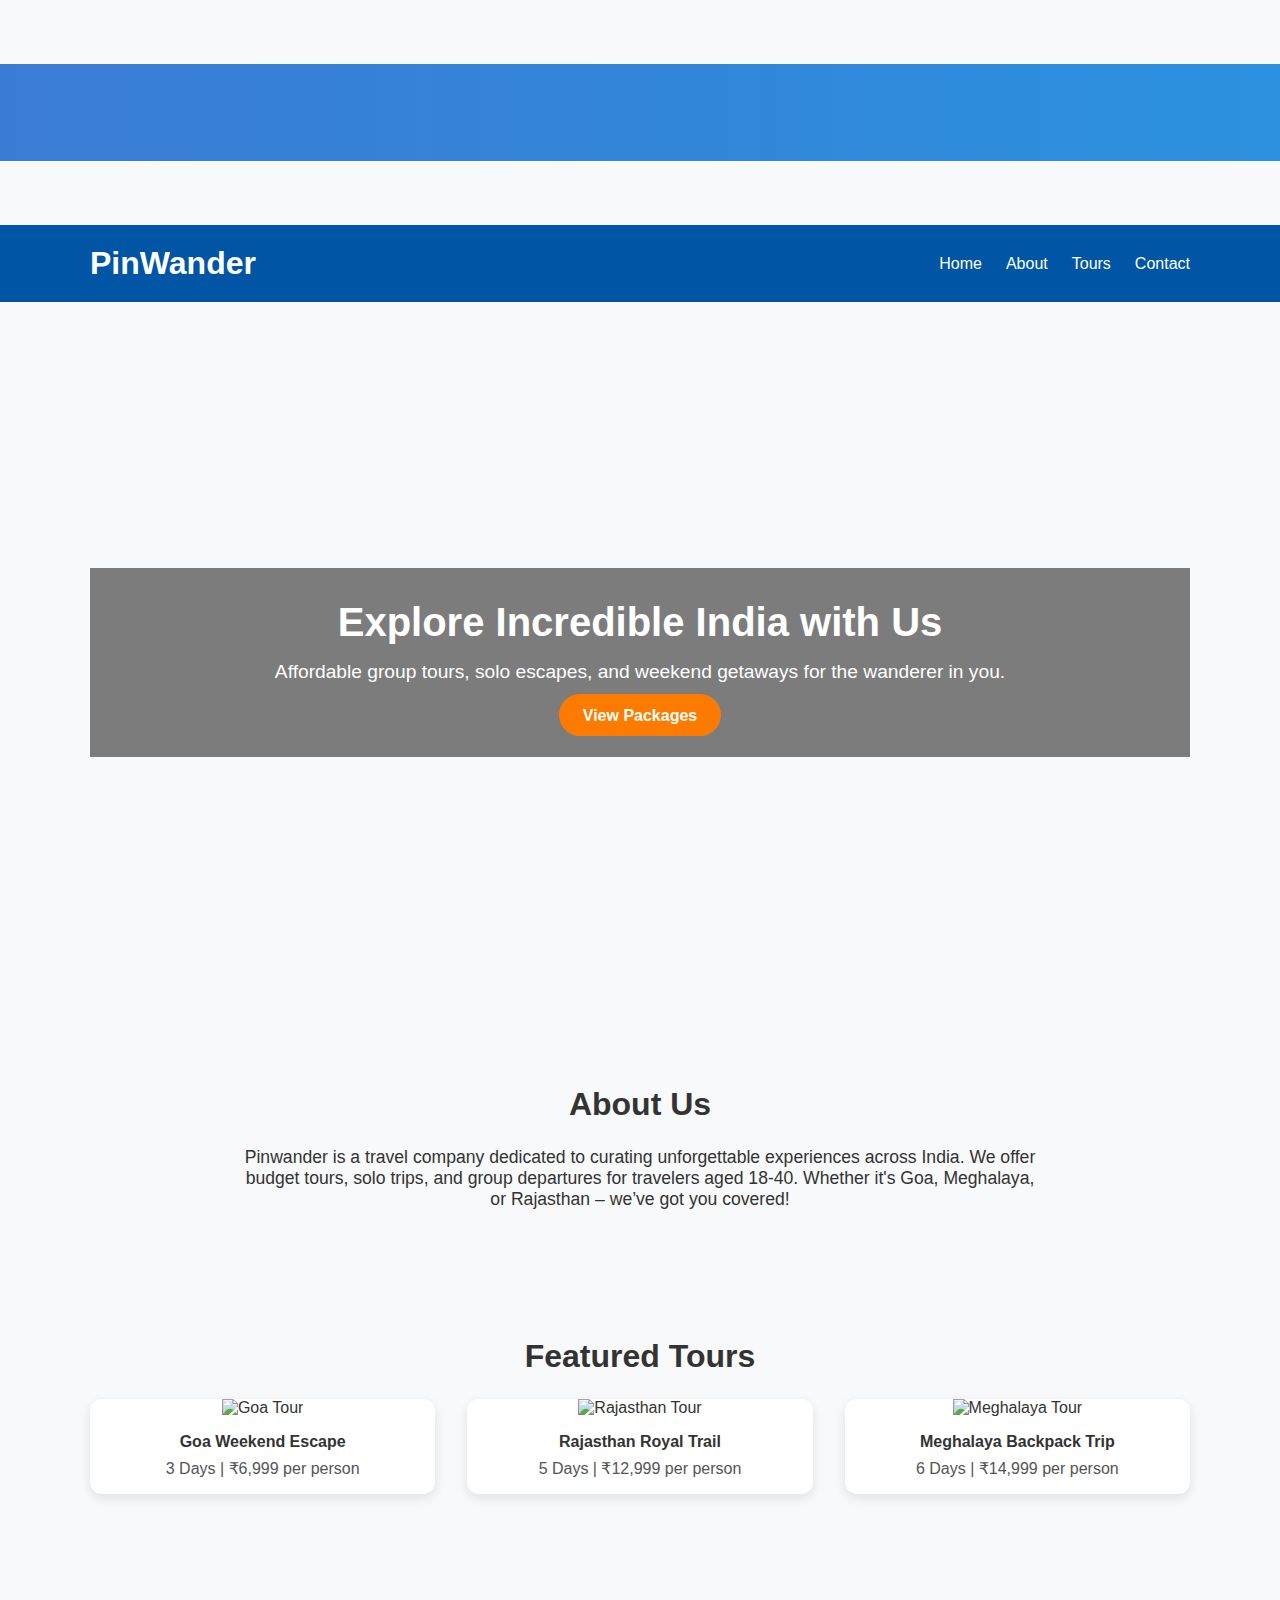
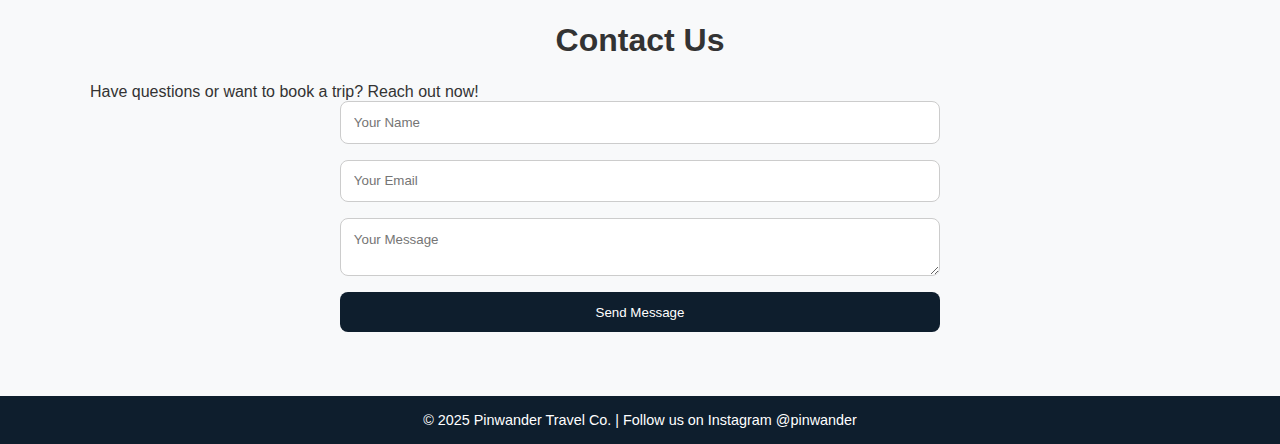
==== index.html @ 55941a96 "Add files via upload" ====
<!DOCTYPE html>
<html lang="en">
<head>
  <meta charset="UTF-8" />
  <meta name="viewport" content="width=device-width, initial-scale=1.0"/>
  <title>PinWander Travel Co.</title>
  <link rel="stylesheet" href="style.css"/>
</head>
<body>

<section class="slider-container">
  <div class="slider" id="slider">
    <div class="slide">
      <div class="slide-content">
        <h2>Explore Beautiful Destinations</h2>
        <p>Discover hidden gems and budget-friendly tours.</p>
        <a href="#" class="view-more-btn">View More</a>
      </div>
    </div>
    <div class="slide">
      <div class="slide-content">
        <h2>Solo Women Travel</h2>
        <p>Safe and empowering journeys designed for women.</p>
        <a href="#" class="view-more-btn">View More</a>
      </div>
    </div>
    <div class="slide">
      <div class="slide-content">
        <h2>Weekend Getaways</h2>
        <p>Quick refreshing breaks at amazing places near you.</p>
        <a href="#" class="view-more-btn">View More</a>
      </div>
    </div>
    <div class="slide">
      <div class="slide-content">
        <h2>Group Departures</h2>
        <p>Make new friends while traveling in budget groups.</p>
        <a href="#" class="view-more-btn">View More</a>
      </div>
    </div>
  </div>
</section>

  <!-- Navigation Bar -->
  <header>
    <div class="container nav">
      <h1 class="logo">PinWander</h1>
      <nav>
        <ul>
          <li><a href="#home">Home</a></li>
          <li><a href="#about">About</a></li>
          <li><a href="#tours">Tours</a></li>
          <li><a href="#contact">Contact</a></li>
        </ul>
      </nav>
    </div>
  </header>

  <!-- Hero Section -->
  <section class="hero" id="home">
    <div class="container hero-content">
      <h2>Explore Incredible India with Us</h2>
      <p>Affordable group tours, solo escapes, and weekend getaways for the wanderer in you.</p>
      <a href="#tours" class="btn">View Packages</a>
    </div>
  </section>

  <!-- About Section -->
  <section class="about" id="about">
    <div class="container">
      <h3>About Us</h3>
      <p>Pinwander is a travel company dedicated to curating unforgettable experiences across India. We offer budget tours, solo trips, and group departures for travelers aged 18-40. Whether it's Goa, Meghalaya, or Rajasthan – we’ve got you covered!</p>
    </div>
  </section>

  <!-- Tours Section -->
  <section class="tours" id="tours">
    <div class="container">
      <h3>Featured Tours</h3>
      <div class="tour-cards">
        <div class="card">
          <img src="images/goa.jpg" alt="Goa Tour">
          <h4>Goa Weekend Escape</h4>
          <p>3 Days | ₹6,999 per person</p>
        </div>
        <div class="card">
          <img src="images/rajasthan.jpg" alt="Rajasthan Tour">
          <h4>Rajasthan Royal Trail</h4>
          <p>5 Days | ₹12,999 per person</p>
        </div>
        <div class="card">
          <img src="images/meghalaya.jpg" alt="Meghalaya Tour">
          <h4>Meghalaya Backpack Trip</h4>
          <p>6 Days | ₹14,999 per person</p>
        </div>
      </div>
    </div>
  </section>

  <!-- Contact Section -->
  <section class="contact" id="contact">
    <div class="container">
      <h3>Contact Us</h3>
      <p>Have questions or want to book a trip? Reach out now!</p>
      <form>
        <input type="text" placeholder="Your Name" required>
        <input type="email" placeholder="Your Email" required>
        <textarea placeholder="Your Message" required></textarea>
        <button type="submit">Send Message</button>
      </form>
    </div>
  </section>

  <!-- Footer -->
  <footer>
    <div class="container">
      <p>© 2025 Pinwander Travel Co. | Follow us on Instagram @pinwander</p>
    </div>
  </footer>
  <!-- Scroll to Top Button -->
  <button id="scrollToTop" style="display:none;position:fixed;bottom:30px;right:30px;padding:10px 15px;font-size:16px;border:none;background:#ff6600;color:white;border-radius:50%;cursor:pointer;">↑</button>

  <script src="script.js"></script>
</body>
</html>
---- style.css ----
* {
  margin: 0;
  padding: 0;
  box-sizing: border-box;
  font-family: 'Segoe UI', sans-serif;
}

body {
  background-color: #fefefe;
  color: #333;
}

.container {
  width: 90%;
  max-width: 1100px;
  margin: auto;
}

/* Navigation */
header {
  background: #0e1e2d;
  color: #fff;
  padding: 1rem 0;
}

.nav {
  display: flex;
  justify-content: space-between;
  align-items: center;
}

.logo {
  font-size: 1.8rem;
  font-weight: bold;
}

nav ul {
  list-style: none;
  display: flex;
  gap: 1.5rem;
}

nav a {
  color: #fff;
  text-decoration: none;
  font-weight: 500;
}

/* Hero Section */
.hero {
  background: url('images/travel-bg.jpg') center/cover no-repeat;
  height: 80vh;
  display: flex;
  align-items: center;
  text-align: center;
  color: white;
}

.hero-content {
  width: 100%;
  background-color: rgba(0, 0, 0, 0.5);
  padding: 2rem;
}

.hero h2 {
  font-size: 2.5rem;
  margin-bottom: 1rem;
}

.hero p {
  font-size: 1.2rem;
  margin-bottom: 1.5rem;
}

.btn {
  background: #ff7b00;
  padding: 0.8rem 1.5rem;
  color: #fff;
  text-decoration: none;
  border-radius: 25px;
  font-weight: bold;
}

/* Sections */
section {
  padding: 4rem 0;
}

h3 {
  text-align: center;
  font-size: 2rem;
  margin-bottom: 1.5rem;
}

.about p {
  text-align: center;
  font-size: 1.1rem;
  max-width: 800px;
  margin: auto;
}

/* Tour Cards */
.tour-cards {
  display: grid;
  grid-template-columns: repeat(auto-fit, minmax(280px, 1fr));
  gap: 2rem;
}

.card {
  background: #fff;
  border-radius: 12px;
  box-shadow: 0 4px 12px rgba(0,0,0,0.1);
  overflow: hidden;
  text-align: center;
  padding-bottom: 1rem;
}

.card img {
  width: 100%;
  height: 200px;
  object-fit: cover;
}

.card h4 {
  margin: 1rem 0 0.5rem;
}

.card p {
  color: #555;
}

/* Contact */
form {
  max-width: 600px;
  margin: auto;
  display: flex;
  flex-direction: column;
  gap: 1rem;
}

form input, form textarea {
  padding: 0.8rem;
  border: 1px solid #ccc;
  border-radius: 8px;
}

form button {
  background: #0e1e2d;
  color: white;
  padding: 0.8rem;
  border: none;
  border-radius: 8px;
  cursor: pointer;
}

form button:hover {
  background: #ff7b00;
}

/* Footer */
footer {
  background: #0e1e2d;
  color: white;
  padding: 1rem 0;
  text-align: center;
  font-size: 0.9rem;
}

body {
  background-color: #f8f9fa;
  font-family: Arial, sans-serif;
  color: #333;
}

header {
  background-color: #0055a5;
  padding: 20px;
  text-align: center;
  color: white;
}

.logo {
  font-size: 32px;
  font-weight: bold;
}

#scrollToTop {
  display: none;
  position: fixed;
  bottom: 30px;
  right: 30px;
  padding: 10px 15px;
  font-size: 16px;
  border: none;
  background: #ff6600;
  color: white;
  border-radius: 50%;
  cursor: pointer;
  box-shadow: 0 4px 8px rgba(0, 0, 0, 0.3);
  transition: background-color 0.3s ease;
}

#scrollToTop:hover {
  background-color: #e65100;
}

/* Slider container */
.slider-container {
  width: 100%;
  height: 25vh;
  overflow: hidden;
  position: relative;
}

/* Slider */
.slider {
  display: flex;
  width: 400%;
  height: 100%;
  animation: slide 16s infinite;
}

/* Each Slide */
.slide {
  width: 100%;
  flex-shrink: 0;
  height: 100%;
  background: linear-gradient(to right, #3a7bd5, #00d2ff);
  display: flex;
  align-items: center;
  justify-content: center;
  color: white;
  text-align: center;
  padding: 20px;
  box-sizing: border-box;
}

/* Slide content */
.slide-content h2 {
  font-size: 1.8rem;
  margin-bottom: 10px;
}

.slide-content p {
  font-size: 1rem;
  margin-bottom: 15px;
}

.view-more-btn {
  background-color: white;
  color: #0077b6;
  padding: 10px 20px;
  text-decoration: none;
  border-radius: 25px;
  font-weight: bold;
  transition: background-color 0.3s;
}

.view-more-btn:hover {
  background-color: #0077b6;
  color: white;
}

/* Animation */
@keyframes slide {
  0%   { margin-left: 0; }
  20%  { margin-left: 0; }
  25%  { margin-left: -100%; }
  45%  { margin-left: -100%; }
  50%  { margin-left: -200%; }
  70%  { margin-left: -200%; }
  75%  { margin-left: -300%; }
  95%  { margin-left: -300%; }
  100% { margin-left: 0; }
}
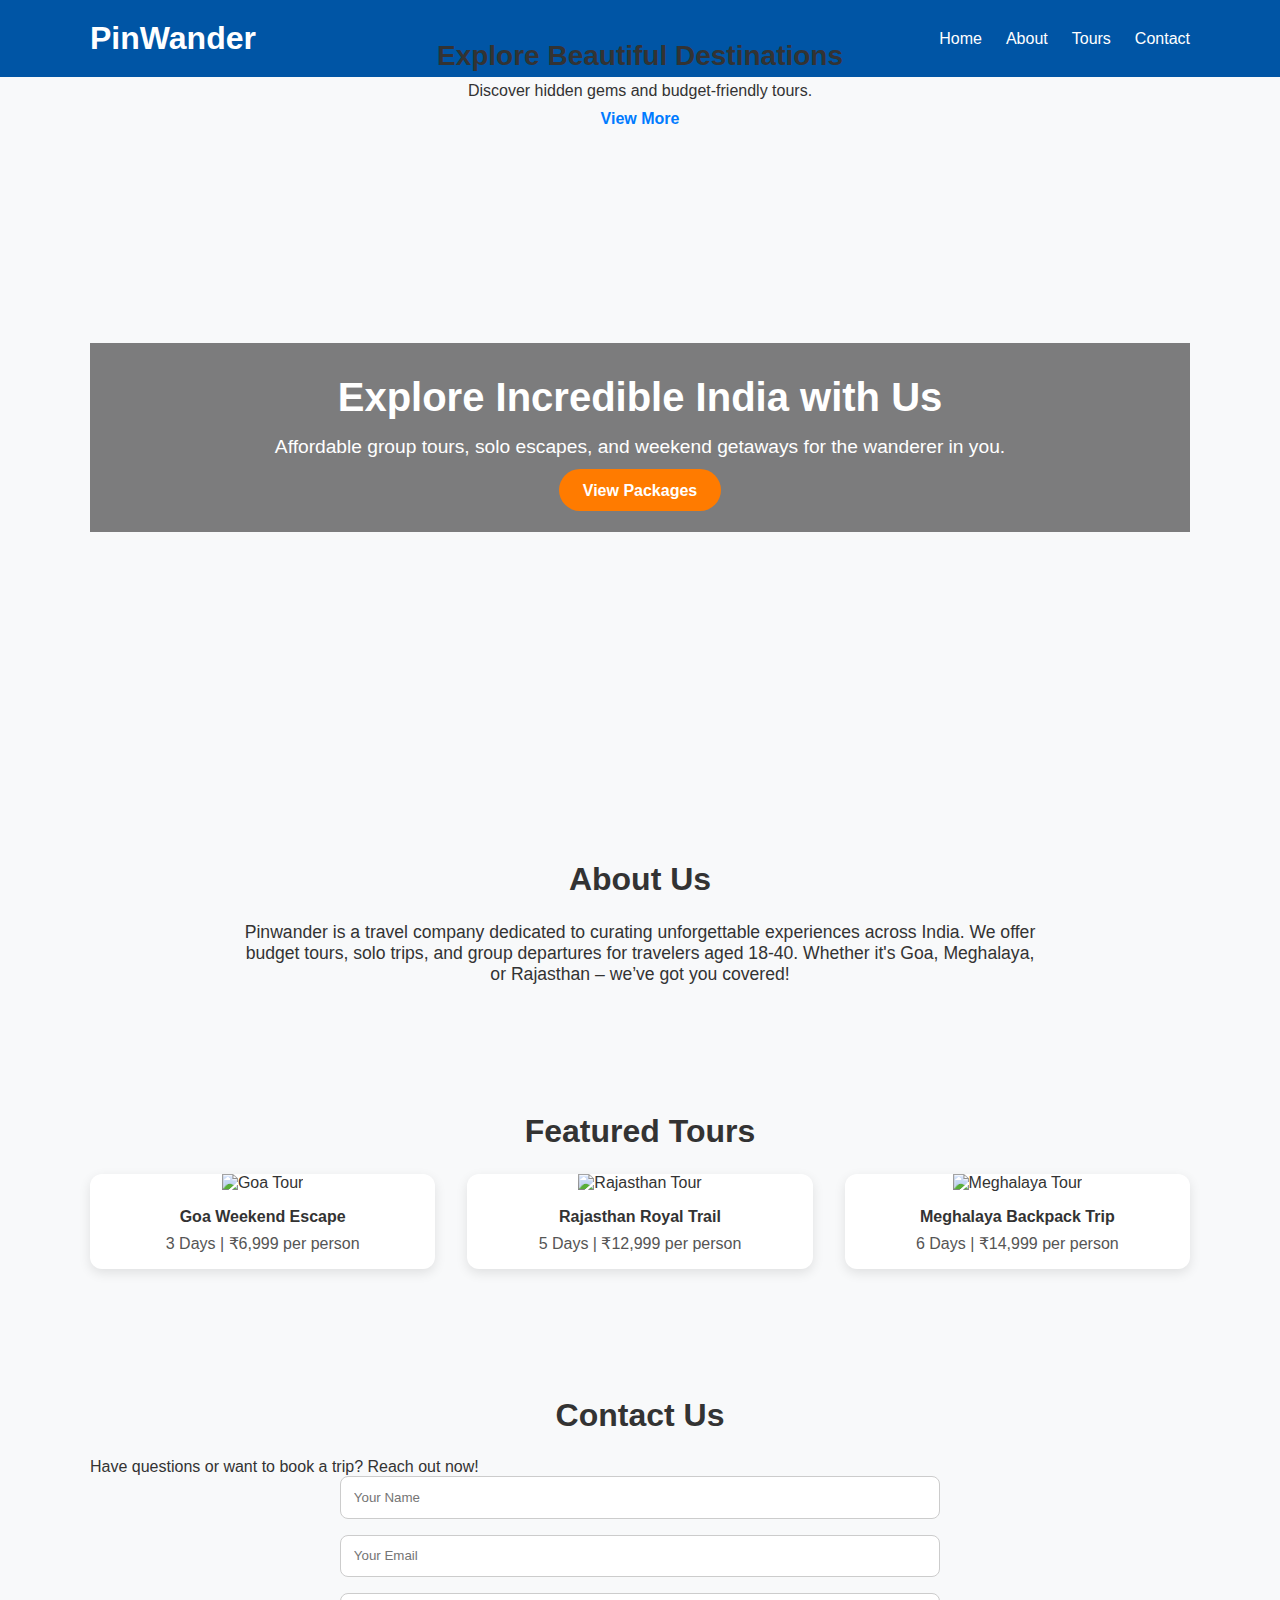
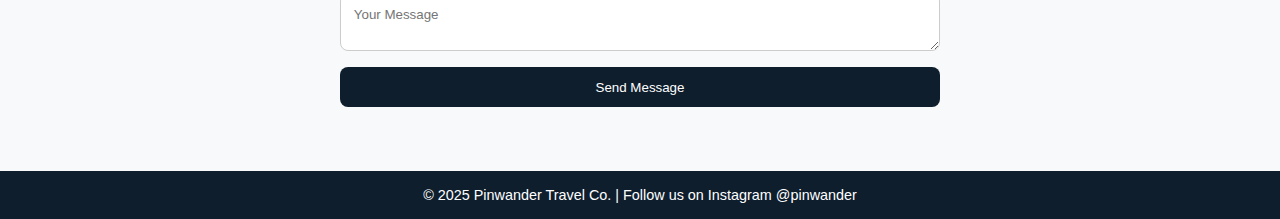
==== commit d722d6dd: "Add files via upload" ====
--- a/index.html
+++ b/index.html
@@ -8,38 +8,30 @@
 </head>
 <body>
 
-<section class="slider-container">
-  <div class="slider" id="slider">
-    <div class="slide">
-      <div class="slide-content">
-        <h2>Explore Beautiful Destinations</h2>
-        <p>Discover hidden gems and budget-friendly tours.</p>
-        <a href="#" class="view-more-btn">View More</a>
-      </div>
-    </div>
-    <div class="slide">
-      <div class="slide-content">
-        <h2>Solo Women Travel</h2>
-        <p>Safe and empowering journeys designed for women.</p>
-        <a href="#" class="view-more-btn">View More</a>
-      </div>
-    </div>
-    <div class="slide">
-      <div class="slide-content">
-        <h2>Weekend Getaways</h2>
-        <p>Quick refreshing breaks at amazing places near you.</p>
-        <a href="#" class="view-more-btn">View More</a>
-      </div>
-    </div>
-    <div class="slide">
-      <div class="slide-content">
-        <h2>Group Departures</h2>
-        <p>Make new friends while traveling in budget groups.</p>
-        <a href="#" class="view-more-btn">View More</a>
-      </div>
-    </div>
+<!-- Slider Section Start -->
+<div class="slider">
+  <div class="slide active">
+    <h2>Explore Beautiful Destinations</h2>
+    <p>Discover hidden gems and budget-friendly tours.</p>
+    <a href="#">View More</a>
   </div>
-</section>
+  <div class="slide">
+    <h2>Solo Women Travel</h2>
+    <p>Safe and empowering journeys designed for women.</p>
+    <a href="#">View More</a>
+  </div>
+  <div class="slide">
+    <h2>Weekend Getaways</h2>
+    <p>Quick refreshing breaks at amazing places near you.</p>
+    <a href="#">View More</a>
+  </div>
+  <div class="slide">
+    <h2>Group Departures</h2>
+    <p>Make new friends while traveling in budget groups.</p>
+    <a href="#">View More</a>
+  </div>
+</div>
+<!-- Slider Section End -->
 
   <!-- Navigation Bar -->
   <header>
--- a/style.css
+++ b/style.css
@@ -204,72 +204,42 @@
   background-color: #e65100;
 }
 
-/* Slider container */
-.slider-container {
-  width: 100%;
-  height: 25vh;
-  overflow: hidden;
-  position: relative;
-}
-
-/* Slider */
-.slider {
-  display: flex;
-  width: 400%;
-  height: 100%;
-  animation: slide 16s infinite;
-}
-
-/* Each Slide */
-.slide {
-  width: 100%;
-  flex-shrink: 0;
-  height: 100%;
-  background: linear-gradient(to right, #3a7bd5, #00d2ff);
-  display: flex;
-  align-items: center;
-  justify-content: center;
-  color: white;
-  text-align: center;
-  padding: 20px;
-  box-sizing: border-box;
-}
-
-/* Slide content */
-.slide-content h2 {
-  font-size: 1.8rem;
-  margin-bottom: 10px;
-}
-
-.slide-content p {
-  font-size: 1rem;
-  margin-bottom: 15px;
-}
-
-.view-more-btn {
-  background-color: white;
-  color: #0077b6;
-  padding: 10px 20px;
-  text-decoration: none;
-  border-radius: 25px;
-  font-weight: bold;
-  transition: background-color 0.3s;
-}
-
-.view-more-btn:hover {
-  background-color: #0077b6;
-  color: white;
-}
-
-/* Animation */
-@keyframes slide {
-  0%   { margin-left: 0; }
-  20%  { margin-left: 0; }
-  25%  { margin-left: -100%; }
-  45%  { margin-left: -100%; }
-  50%  { margin-left: -200%; }
-  70%  { margin-left: -200%; }
-  75%  { margin-left: -300%; }
-  95%  { margin-left: -300%; }
-  100% { margin-left: 0; }
-}+<style>
+  .slider {
+    position: relative;
+    width: 100%;
+    height: 25vh; /* 1/4th of viewport height */
+    overflow: hidden;
+    background-color: #f4f4f4;
+  }
+  .slide {
+    display: none;
+    position: absolute;
+    width: 100%;
+    height: 100%;
+    padding: 40px;
+    box-sizing: border-box;
+    text-align: center;
+  }
+  .slide.active {
+    display: block;
+    animation: fade 1s ease-in-out;
+  }
+  @keyframes fade {
+    from {opacity: 0;}
+    to {opacity: 1;}
+  }
+  .slide h2 {
+    font-size: 28px;
+    margin-bottom: 10px;
+  }
+  .slide p {
+    font-size: 16px;
+    margin-bottom: 10px;
+  }
+  .slide a {
+    color: #007bff;
+    text-decoration: none;
+    font-weight: bold;
+  }
+</style>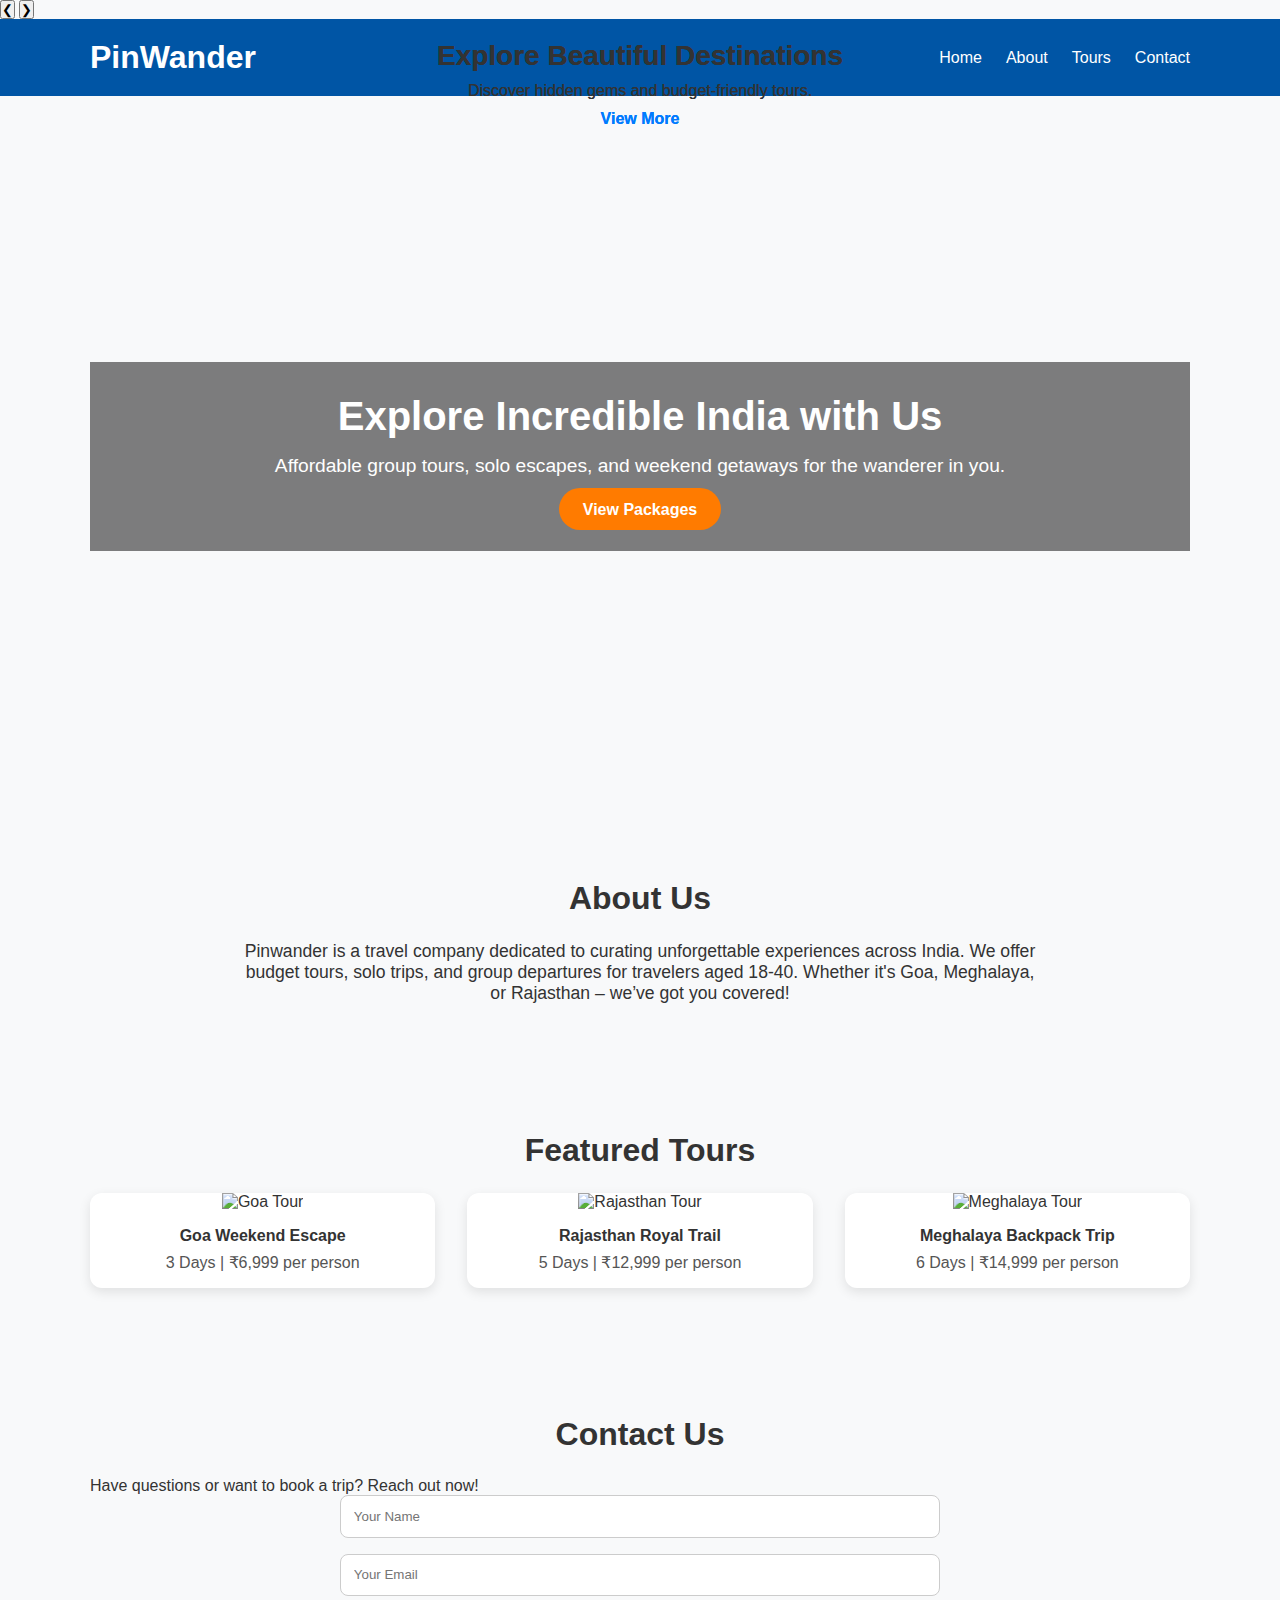
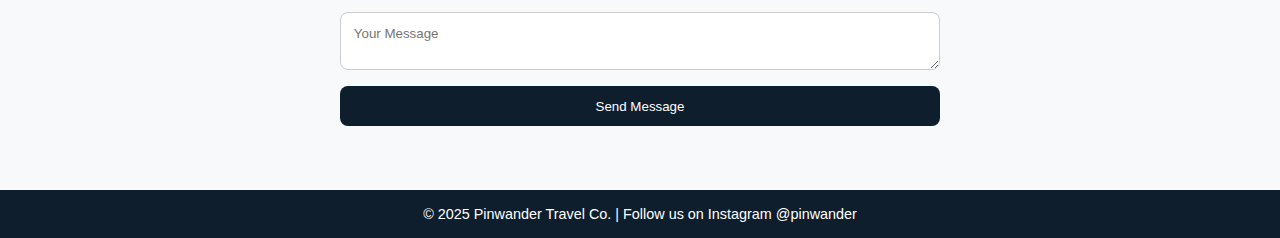
==== commit 7eeb625b: "Update index.html" ====
--- a/index.html
+++ b/index.html
@@ -32,6 +32,41 @@
   </div>
 </div>
 <!-- Slider Section End -->
+
+
+  <div class="slider-container">
+  <div class="slider">
+    <div class="slide active">
+      <h2>Explore Beautiful Destinations</h2>
+      <p>Discover hidden gems and budget-friendly tours.</p>
+      <a href="#">View More</a>
+    </div>
+    <div class="slide">
+      <h2>Solo Women Travel</h2>
+      <p>Safe and empowering journeys designed for women.</p>
+      <a href="#">View More</a>
+    </div>
+    <div class="slide">
+      <h2>Weekend Getaways</h2>
+      <p>Quick refreshing breaks at amazing places near you.</p>
+      <a href="#">View More</a>
+    </div>
+    <div class="slide">
+      <h2>Group Departures</h2>
+      <p>Make new friends while traveling in budget groups.</p>
+      <a href="#">View More</a>
+    </div>
+  </div>
+
+  <div class="slider-arrows">
+    <button class="prev">&#10094;</button>
+    <button class="next">&#10095;</button>
+  </div>
+
+  <div class="slider-dots"></div>
+</div>
+
+  
 
   <!-- Navigation Bar -->
   <header>
@@ -114,4 +149,4 @@
 
   <script src="script.js"></script>
 </body>
-</html>+</html>
--- a/style.css
+++ b/style.css
@@ -242,4 +242,9 @@
     text-decoration: none;
     font-weight: bold;
   }
-</style>+</style>
+
+.slider {
+  overflow: hidden;
+  touch-action: pan-y;
+}
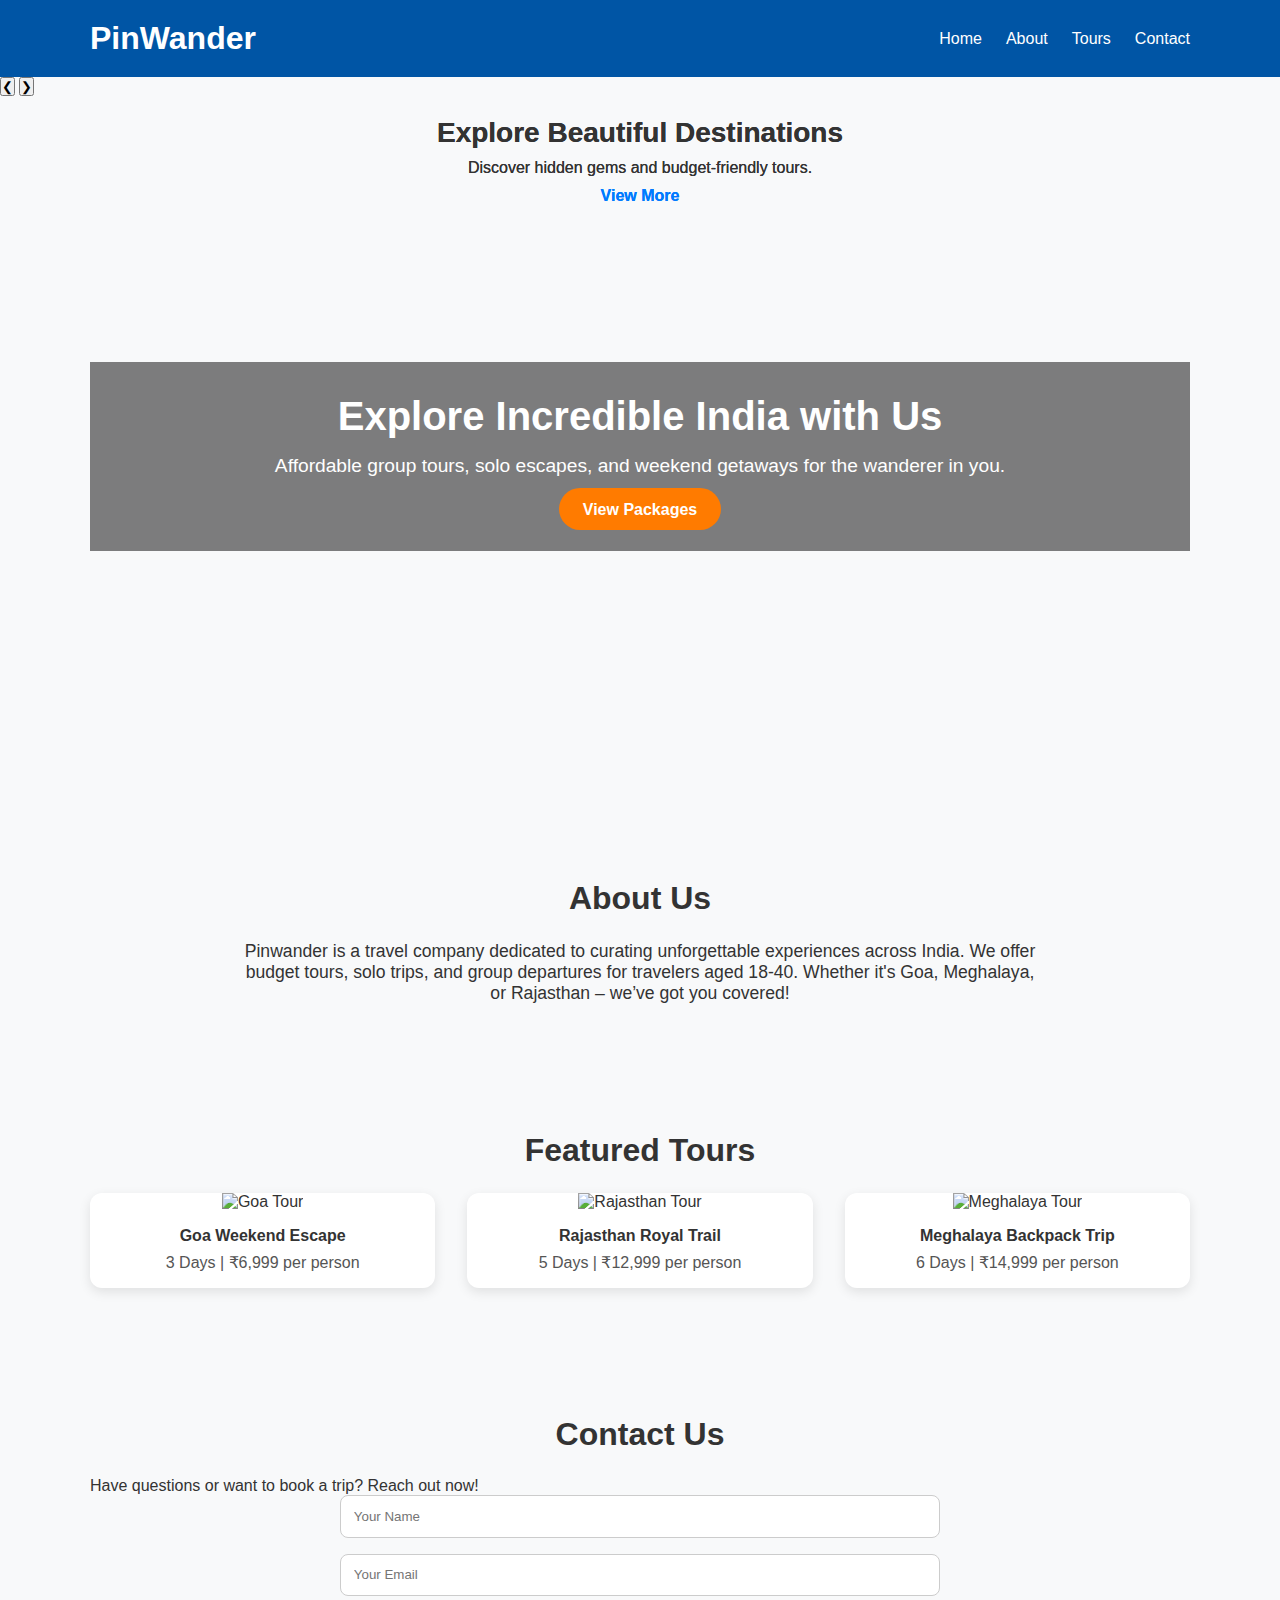
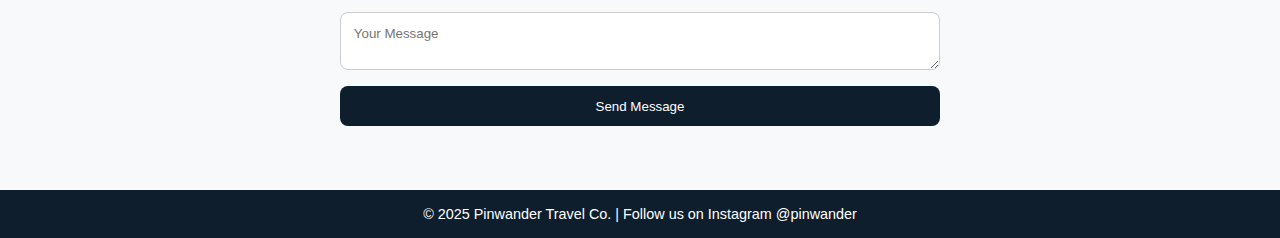
==== commit 7c7bf3e0: "Update index.html" ====
--- a/index.html
+++ b/index.html
@@ -7,8 +7,24 @@
   <link rel="stylesheet" href="style.css"/>
 </head>
 <body>
+  
+  <!-- Navigation Bar -->
+  <header>
+    <div class="container nav">
+      <h1 class="logo">PinWander</h1>
+      <nav>
+        <ul>
+          <li><a href="#home">Home</a></li>
+          <li><a href="#about">About</a></li>
+          <li><a href="#tours">Tours</a></li>
+          <li><a href="#contact">Contact</a></li>
+        </ul>
+      </nav>
+    </div>
+  </header>
 
-<!-- Slider Section Start -->
+  
+  <!-- Slider Section Start -->
 <div class="slider">
   <div class="slide active">
     <h2>Explore Beautiful Destinations</h2>
@@ -65,23 +81,7 @@
 
   <div class="slider-dots"></div>
 </div>
-
   
-
-  <!-- Navigation Bar -->
-  <header>
-    <div class="container nav">
-      <h1 class="logo">PinWander</h1>
-      <nav>
-        <ul>
-          <li><a href="#home">Home</a></li>
-          <li><a href="#about">About</a></li>
-          <li><a href="#tours">Tours</a></li>
-          <li><a href="#contact">Contact</a></li>
-        </ul>
-      </nav>
-    </div>
-  </header>
 
   <!-- Hero Section -->
   <section class="hero" id="home">
--- a/style.css
+++ b/style.css
@@ -235,6 +235,74 @@
   }
   .slide p {
     font-size: 16px;
+
+    .slider-container {
+  position: relative;
+  overflow: hidden;
+  height: 25vh;
+  background: #f7f7f7;
+}
+
+.slider {
+  display: flex;
+  transition: transform 0.5s ease-in-out;
+  width: 400%; /* 4 slides */
+  touch-action: pan-y;
+}
+
+.slide {
+  width: 100%;
+  flex-shrink: 0;
+  padding: 2rem;
+  box-sizing: border-box;
+  display: none;
+  flex-direction: column;
+  justify-content: center;
+}
+
+.slide.active {
+  display: flex;
+}
+
+.slider-arrows button {
+  position: absolute;
+  top: 50%;
+  transform: translateY(-50%);
+  background-color: rgba(0, 0, 0, 0.4);
+  border: none;
+  color: white;
+  font-size: 1.5rem;
+  padding: 0.5rem 1rem;
+  cursor: pointer;
+  z-index: 10;
+}
+
+.slider-arrows .prev {
+  left: 10px;
+}
+
+.slider-arrows .next {
+  right: 10px;
+}
+
+.slider-dots {
+  text-align: center;
+  margin-top: 10px;
+}
+
+.slider-dots .dot {
+  display: inline-block;
+  width: 10px;
+  height: 10px;
+  margin: 5px;
+  border-radius: 50%;
+  background-color: #ccc;
+  cursor: pointer;
+}
+
+.slider-dots .dot.active {
+  background-color: #333;
+}
     margin-bottom: 10px;
   }
   .slide a {
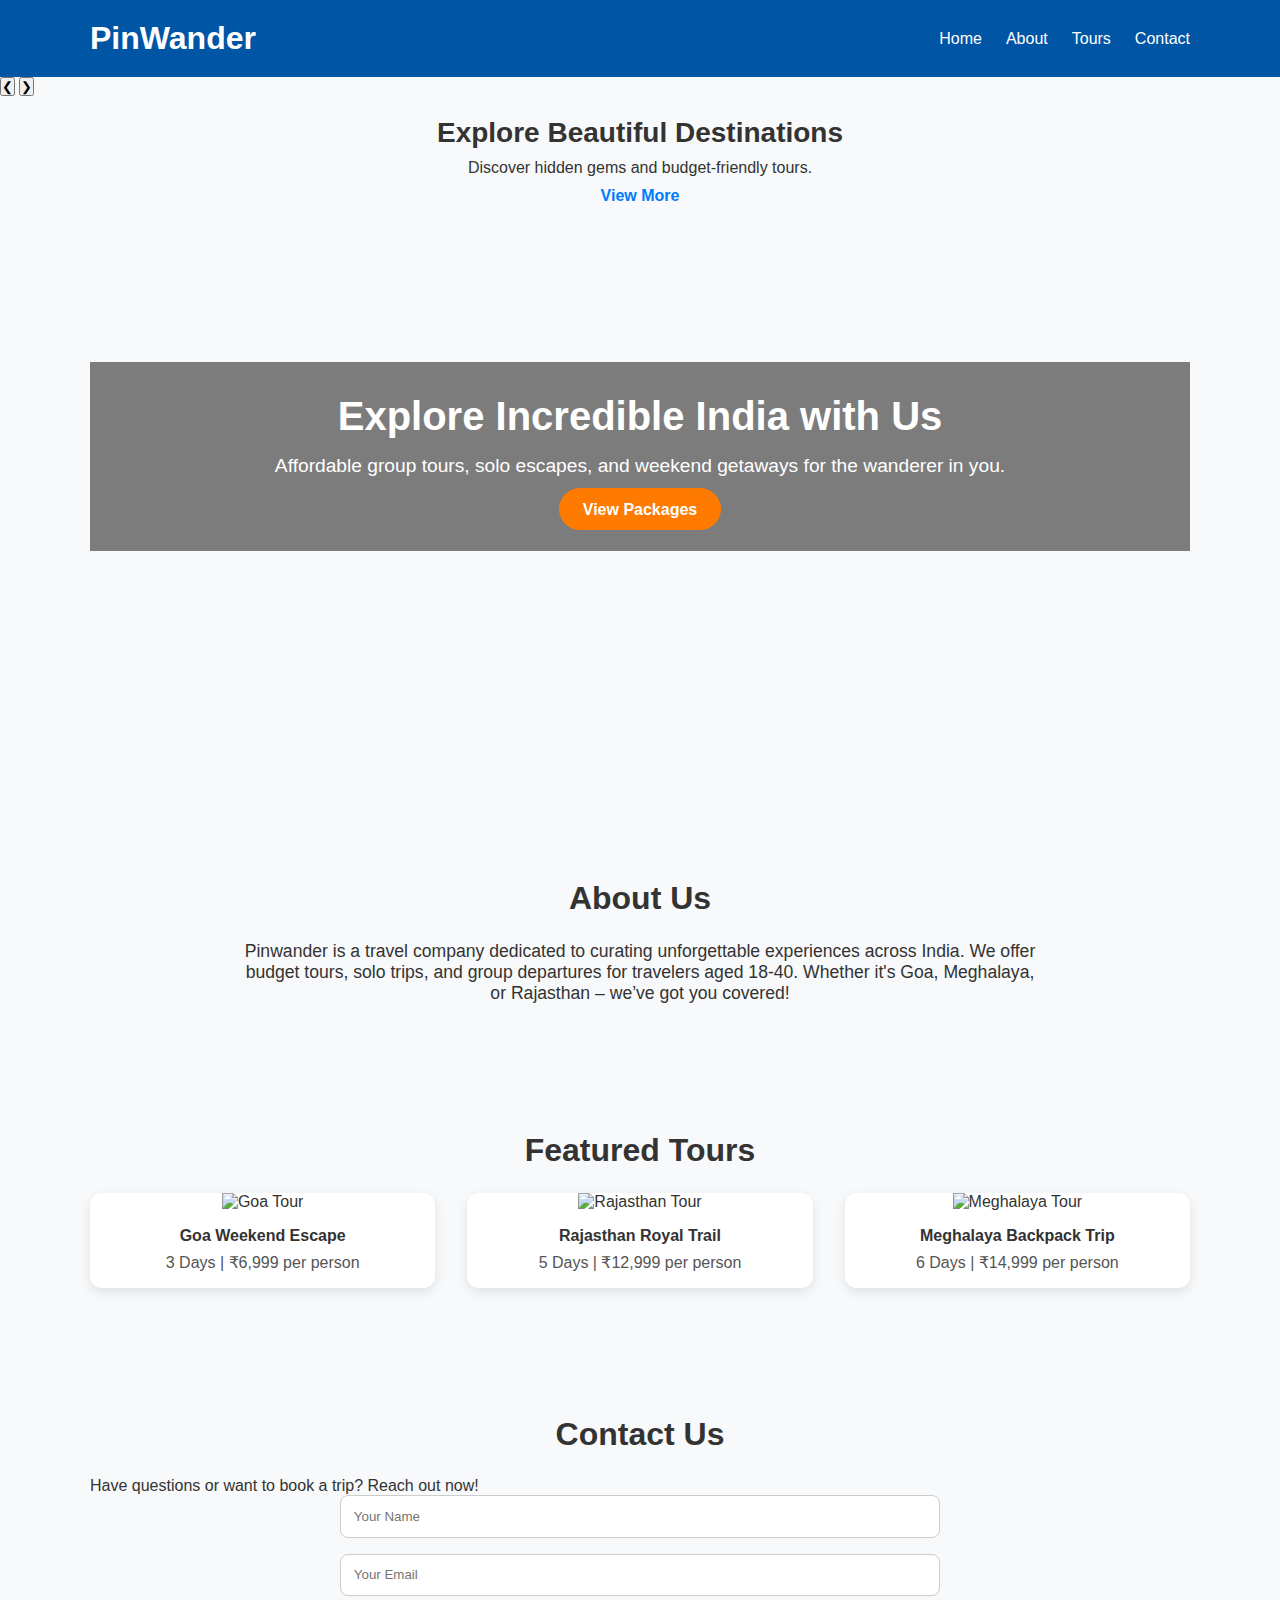
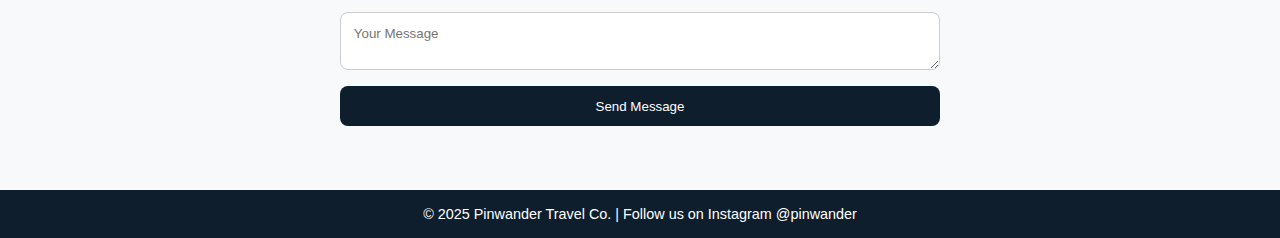
==== commit f7a7d559: "Update index.html" ====
--- a/index.html
+++ b/index.html
@@ -22,32 +22,6 @@
       </nav>
     </div>
   </header>
-
-  
-  <!-- Slider Section Start -->
-<div class="slider">
-  <div class="slide active">
-    <h2>Explore Beautiful Destinations</h2>
-    <p>Discover hidden gems and budget-friendly tours.</p>
-    <a href="#">View More</a>
-  </div>
-  <div class="slide">
-    <h2>Solo Women Travel</h2>
-    <p>Safe and empowering journeys designed for women.</p>
-    <a href="#">View More</a>
-  </div>
-  <div class="slide">
-    <h2>Weekend Getaways</h2>
-    <p>Quick refreshing breaks at amazing places near you.</p>
-    <a href="#">View More</a>
-  </div>
-  <div class="slide">
-    <h2>Group Departures</h2>
-    <p>Make new friends while traveling in budget groups.</p>
-    <a href="#">View More</a>
-  </div>
-</div>
-<!-- Slider Section End -->
 
 
   <div class="slider-container">
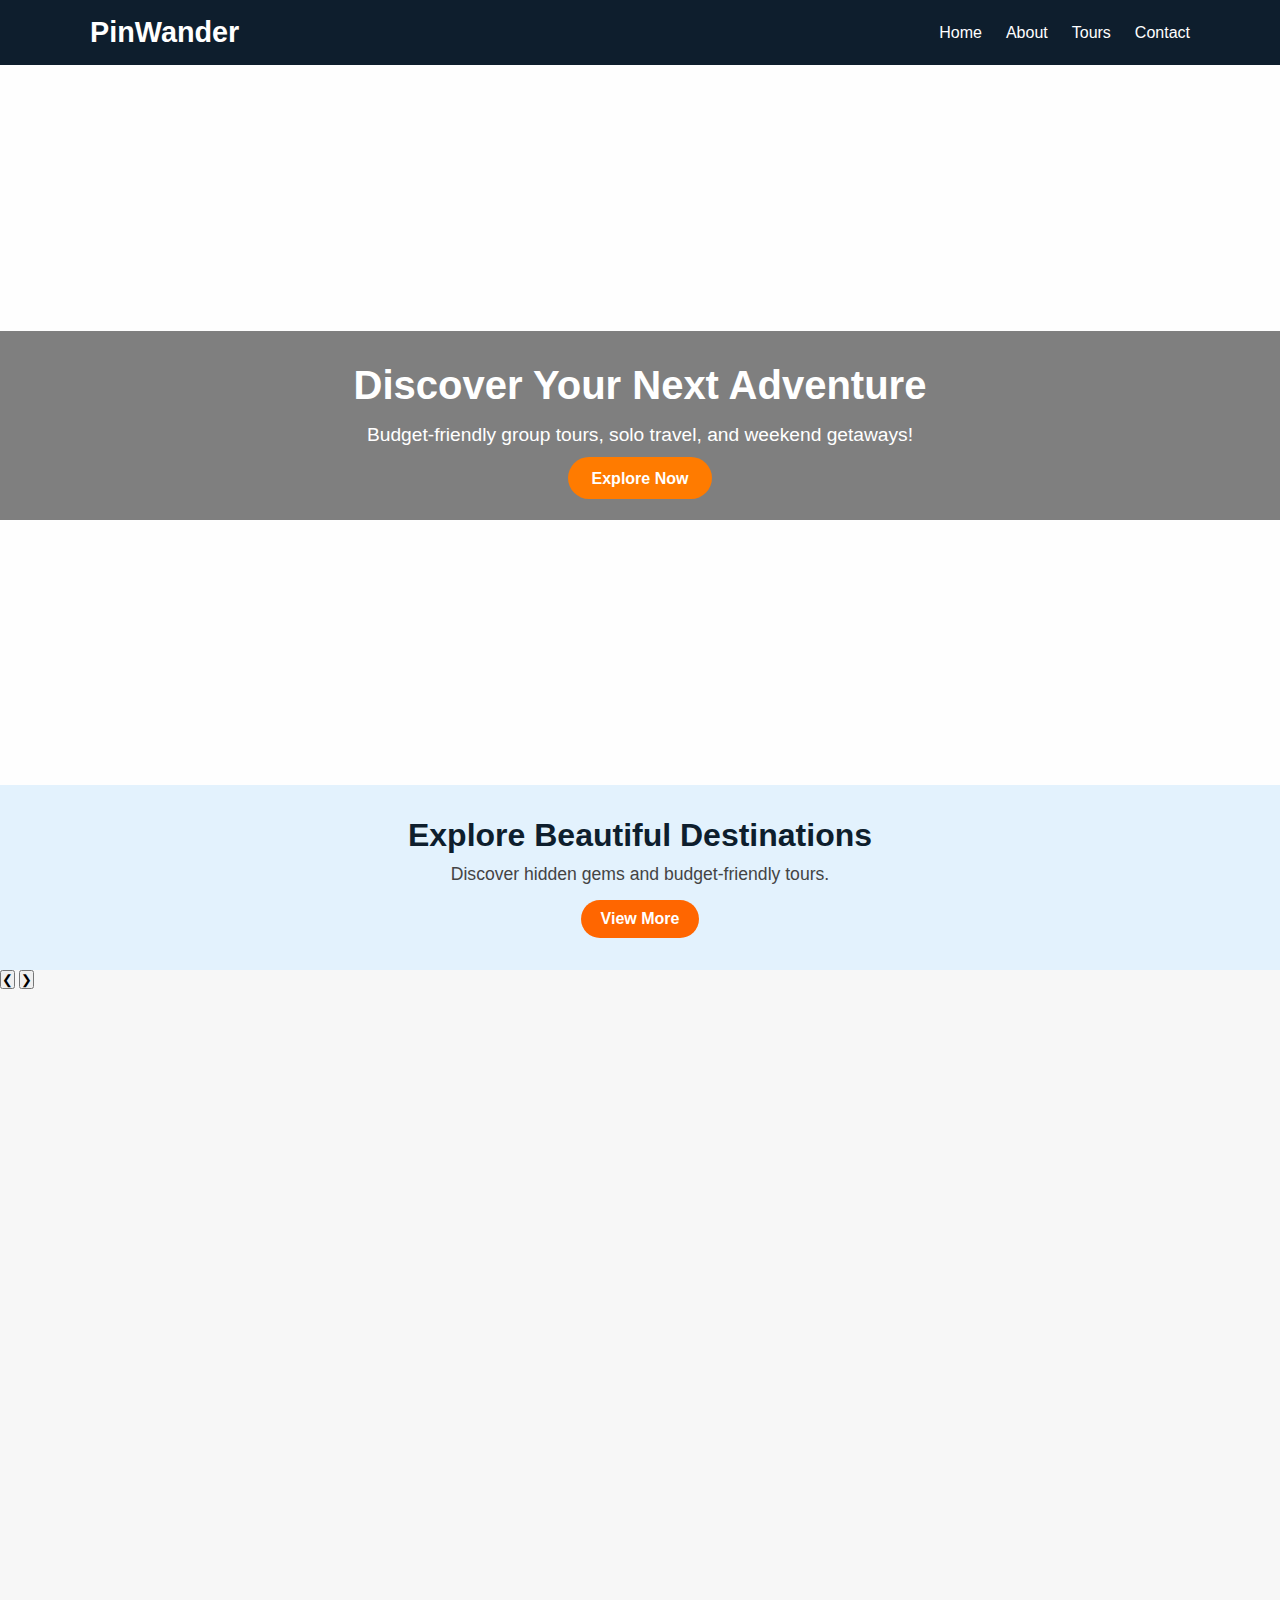
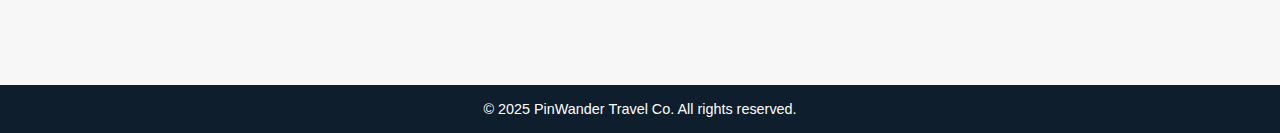
==== commit 5a90f2c9: "Update index.html" ====
--- a/index.html
+++ b/index.html
@@ -7,7 +7,7 @@
   <link rel="stylesheet" href="style.css"/>
 </head>
 <body>
-  
+ 
   <!-- Navigation Bar -->
   <header>
     <div class="container nav">
@@ -23,103 +23,55 @@
     </div>
   </header>
 
-
-  <div class="slider-container">
-  <div class="slider">
-    <div class="slide active">
-      <h2>Explore Beautiful Destinations</h2>
-      <p>Discover hidden gems and budget-friendly tours.</p>
-      <a href="#">View More</a>
-    </div>
-    <div class="slide">
-      <h2>Solo Women Travel</h2>
-      <p>Safe and empowering journeys designed for women.</p>
-      <a href="#">View More</a>
-    </div>
-    <div class="slide">
-      <h2>Weekend Getaways</h2>
-      <p>Quick refreshing breaks at amazing places near you.</p>
-      <a href="#">View More</a>
-    </div>
-    <div class="slide">
-      <h2>Group Departures</h2>
-      <p>Make new friends while traveling in budget groups.</p>
-      <a href="#">View More</a>
-    </div>
-  </div>
-
-  <div class="slider-arrows">
-    <button class="prev">&#10094;</button>
-    <button class="next">&#10095;</button>
-  </div>
-
-  <div class="slider-dots"></div>
-</div>
-  
-
   <!-- Hero Section -->
   <section class="hero" id="home">
-    <div class="container hero-content">
-      <h2>Explore Incredible India with Us</h2>
-      <p>Affordable group tours, solo escapes, and weekend getaways for the wanderer in you.</p>
-      <a href="#tours" class="btn">View Packages</a>
+    <div class="hero-content">
+      <h2>Discover Your Next Adventure</h2>
+      <p>Budget-friendly group tours, solo travel, and weekend getaways!</p>
+      <a href="#tours" class="btn">Explore Now</a>
     </div>
   </section>
 
-  <!-- About Section -->
-  <section class="about" id="about">
-    <div class="container">
-      <h3>About Us</h3>
-      <p>Pinwander is a travel company dedicated to curating unforgettable experiences across India. We offer budget tours, solo trips, and group departures for travelers aged 18-40. Whether it's Goa, Meghalaya, or Rajasthan – we’ve got you covered!</p>
-    </div>
-  </section>
-
-  <!-- Tours Section -->
-  <section class="tours" id="tours">
-    <div class="container">
-      <h3>Featured Tours</h3>
-      <div class="tour-cards">
-        <div class="card">
-          <img src="images/goa.jpg" alt="Goa Tour">
-          <h4>Goa Weekend Escape</h4>
-          <p>3 Days | ₹6,999 per person</p>
+  <!-- Slider -->
+  <div class="slider-container">
+    <div class="slider-wrapper">
+      <div class="slider">
+        <div class="slide active">
+          <h2>Explore Beautiful Destinations</h2>
+          <p>Discover hidden gems and budget-friendly tours.</p>
+          <a href="#">View More</a>
         </div>
-        <div class="card">
-          <img src="images/rajasthan.jpg" alt="Rajasthan Tour">
-          <h4>Rajasthan Royal Trail</h4>
-          <p>5 Days | ₹12,999 per person</p>
+        <div class="slide">
+          <h2>Solo Women Travel</h2>
+          <p>Safe and empowering journeys designed for women.</p>
+          <a href="#">View More</a>
         </div>
-        <div class="card">
-          <img src="images/meghalaya.jpg" alt="Meghalaya Tour">
-          <h4>Meghalaya Backpack Trip</h4>
-          <p>6 Days | ₹14,999 per person</p>
+        <div class="slide">
+          <h2>Weekend Getaways</h2>
+          <p>Quick refreshing breaks at amazing places near you.</p>
+          <a href="#">View More</a>
+        </div>
+        <div class="slide">
+          <h2>Group Departures</h2>
+          <p>Make new friends while traveling in budget groups.</p>
+          <a href="#">View More</a>
         </div>
       </div>
     </div>
-  </section>
 
-  <!-- Contact Section -->
-  <section class="contact" id="contact">
-    <div class="container">
-      <h3>Contact Us</h3>
-      <p>Have questions or want to book a trip? Reach out now!</p>
-      <form>
-        <input type="text" placeholder="Your Name" required>
-        <input type="email" placeholder="Your Email" required>
-        <textarea placeholder="Your Message" required></textarea>
-        <button type="submit">Send Message</button>
-      </form>
+    <div class="slider-arrows">
+      <button class="prev">&#10094;</button>
+      <button class="next">&#10095;</button>
     </div>
-  </section>
 
-  <!-- Footer -->
+    <div class="slider-dots"></div>
+  </div>
+
   <footer>
-    <div class="container">
-      <p>© 2025 Pinwander Travel Co. | Follow us on Instagram @pinwander</p>
-    </div>
+    <p>© 2025 PinWander Travel Co. All rights reserved.</p>
   </footer>
-  <!-- Scroll to Top Button -->
-  <button id="scrollToTop" style="display:none;position:fixed;bottom:30px;right:30px;padding:10px 15px;font-size:16px;border:none;background:#ff6600;color:white;border-radius:50%;cursor:pointer;">↑</button>
+
+  <button id="scrollToTop">&#8679;</button>
 
   <script src="script.js"></script>
 </body>
--- a/style.css
+++ b/style.css
@@ -21,6 +21,9 @@
   background: #0e1e2d;
   color: #fff;
   padding: 1rem 0;
+  position: sticky;
+  top: 0;
+  z-index: 999;
 }
 
 .nav {
@@ -164,24 +167,6 @@
   padding: 1rem 0;
   text-align: center;
   font-size: 0.9rem;
-}
-
-body {
-  background-color: #f8f9fa;
-  font-family: Arial, sans-serif;
-  color: #333;
-}
-
-header {
-  background-color: #0055a5;
-  padding: 20px;
-  text-align: center;
-  color: white;
-}
-
-.logo {
-  font-size: 32px;
-  font-weight: bold;
 }
 
 #scrollToTop {
@@ -204,115 +189,71 @@
   background-color: #e65100;
 }
 
-<style>
-  .slider {
-    position: relative;
-    width: 100%;
-    height: 25vh; /* 1/4th of viewport height */
-    overflow: hidden;
-    background-color: #f4f4f4;
-  }
-  .slide {
-    display: none;
-    position: absolute;
-    width: 100%;
-    height: 100%;
-    padding: 40px;
-    box-sizing: border-box;
-    text-align: center;
-  }
-  .slide.active {
-    display: block;
-    animation: fade 1s ease-in-out;
-  }
-  @keyframes fade {
-    from {opacity: 0;}
-    to {opacity: 1;}
-  }
-  .slide h2 {
-    font-size: 28px;
-    margin-bottom: 10px;
-  }
-  .slide p {
-    font-size: 16px;
-
-    .slider-container {
+/* ==== Slider Styles ==== */
+.slider-container {
   position: relative;
   overflow: hidden;
-  height: 25vh;
-  background: #f7f7f7;
+  height: 100vh; /* Previously 50vh, now doubled */
+  background-color: #f7f7f7;
 }
 
 .slider {
   display: flex;
+  width: 400%; /* 4 slides */
   transition: transform 0.5s ease-in-out;
-  width: 400%; /* 4 slides */
   touch-action: pan-y;
 }
 
 .slide {
-  width: 100%;
+  width: 100vw;
   flex-shrink: 0;
   padding: 2rem;
   box-sizing: border-box;
-  display: none;
+  display: flex;
   flex-direction: column;
   justify-content: center;
-}
-
-.slide.active {
-  display: flex;
-}
-
-.slider-arrows button {
-  position: absolute;
-  top: 50%;
-  transform: translateY(-50%);
-  background-color: rgba(0, 0, 0, 0.4);
-  border: none;
-  color: white;
-  font-size: 1.5rem;
-  padding: 0.5rem 1rem;
-  cursor: pointer;
-  z-index: 10;
-}
-
-.slider-arrows .prev {
-  left: 10px;
-}
-
-.slider-arrows .next {
-  right: 10px;
-}
-
-.slider-dots {
-  text-align: center;
-  margin-top: 10px;
-}
-
-.slider-dots .dot {
-  display: inline-block;
-  width: 10px;
-  height: 10px;
-  margin: 5px;
-  border-radius: 50%;
-  background-color: #ccc;
-  cursor: pointer;
-}
-
-.slider-dots .dot.active {
-  background-color: #333;
-}
-    margin-bottom: 10px;
+  align-items: center;
+  text-align: center;
+  background: #e3f2fd;
+}
+
+.slide h2 {
+  font-size: 2rem;
+  margin-bottom: 10px;
+  color: #0e1e2d;
+}
+
+.slide p {
+  font-size: 1.1rem;
+  color: #444;
+  margin-bottom: 15px;
+}
+
+.slide a {
+  background: #ff6600;
+  color: white;
+  text-decoration: none;
+  padding: 10px 20px;
+  border-radius: 25px;
+  font-weight: bold;
+  transition: background 0.3s;
+}
+
+.slide a:hover {
+  background: #e65100;
+}
+
+/* Responsive */
+@media (max-width: 768px) {
+  .slide h2 {
+    font-size: 1.5rem;
   }
-  .slide a {
-    color: #007bff;
-    text-decoration: none;
-    font-weight: bold;
+
+  .slide p {
+    font-size: 1rem;
   }
-</style>
-
-.slider {
-  overflow: hidden;
-  touch-action: pan-y;
-}
+
+  .slider-container {
+    height: 80vh; /* Previously 40vh, now doubled */
+  }
+}
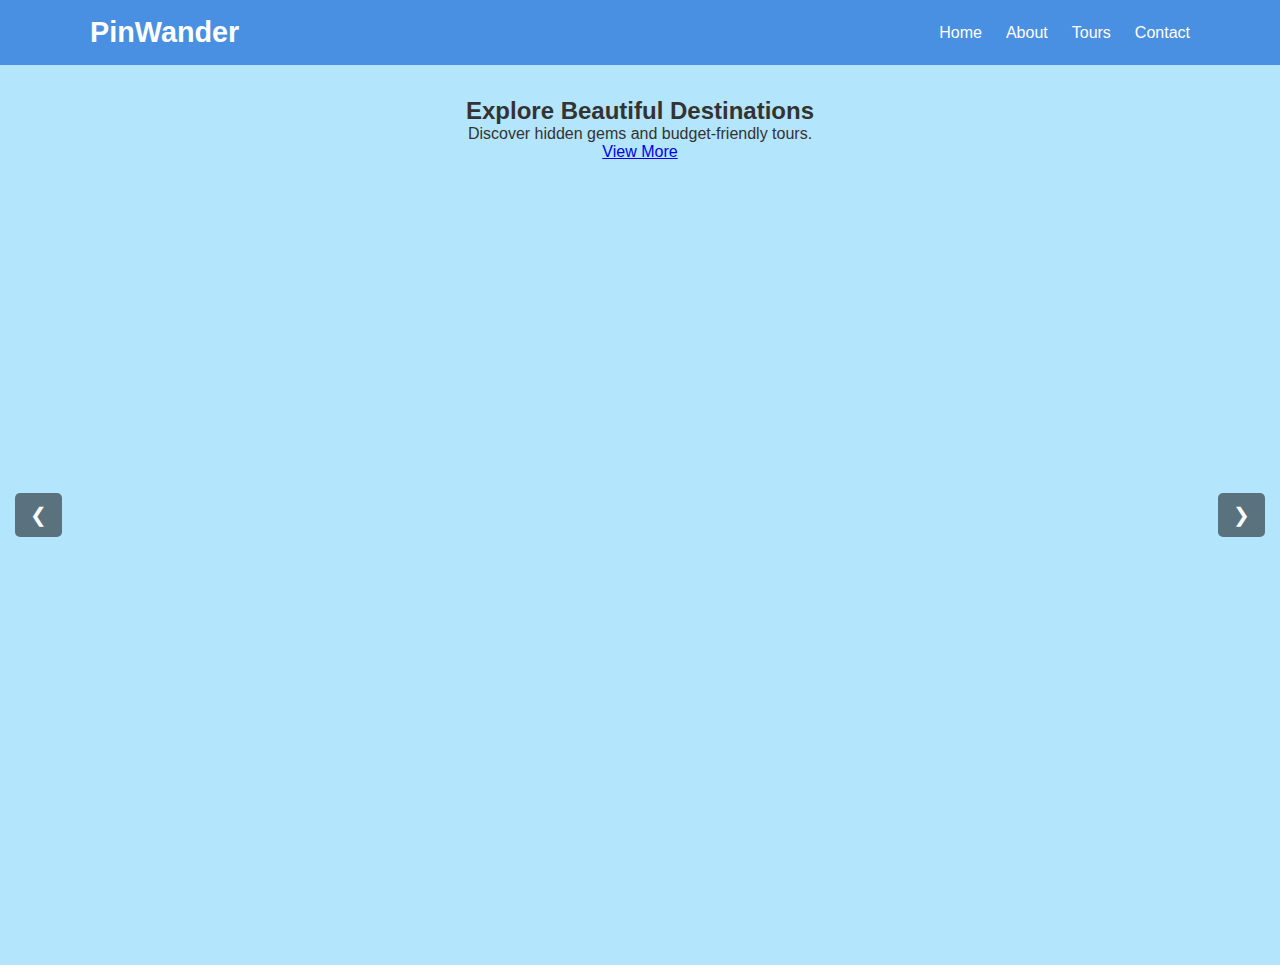
==== commit b75538de: "Update index.html" ====
--- a/index.html
+++ b/index.html
@@ -23,42 +23,31 @@
     </div>
   </header>
 
-  <!-- Hero Section -->
-  <section class="hero" id="home">
-    <div class="hero-content">
-      <h2>Discover Your Next Adventure</h2>
-      <p>Budget-friendly group tours, solo travel, and weekend getaways!</p>
-      <a href="#tours" class="btn">Explore Now</a>
-    </div>
-  </section>
-
-  <!-- Slider -->
   <div class="slider-container">
-    <div class="slider-wrapper">
-      <div class="slider">
-        <div class="slide active">
-          <h2>Explore Beautiful Destinations</h2>
-          <p>Discover hidden gems and budget-friendly tours.</p>
-          <a href="#">View More</a>
-        </div>
-        <div class="slide">
-          <h2>Solo Women Travel</h2>
-          <p>Safe and empowering journeys designed for women.</p>
-          <a href="#">View More</a>
-        </div>
-        <div class="slide">
-          <h2>Weekend Getaways</h2>
-          <p>Quick refreshing breaks at amazing places near you.</p>
-          <a href="#">View More</a>
-        </div>
-        <div class="slide">
-          <h2>Group Departures</h2>
-          <p>Make new friends while traveling in budget groups.</p>
-          <a href="#">View More</a>
-        </div>
+    <div class="slider">
+      <div class="slide active">
+        <h2>Explore Beautiful Destinations</h2>
+        <p>Discover hidden gems and budget-friendly tours.</p>
+        <a href="#">View More</a>
+      </div>
+      <div class="slide">
+        <h2>Solo Women Travel</h2>
+        <p>Safe and empowering journeys designed for women.</p>
+        <a href="#">View More</a>
+      </div>
+      <div class="slide">
+        <h2>Weekend Getaways</h2>
+        <p>Quick refreshing breaks at amazing places near you.</p>
+        <a href="#">View More</a>
+      </div>
+      <div class="slide">
+        <h2>Group Departures</h2>
+        <p>Make new friends while traveling in budget groups.</p>
+        <a href="#">View More</a>
       </div>
     </div>
 
+    <!-- Fixed: Proper arrow alignment -->
     <div class="slider-arrows">
       <button class="prev">&#10094;</button>
       <button class="next">&#10095;</button>
@@ -66,13 +55,7 @@
 
     <div class="slider-dots"></div>
   </div>
-
-  <footer>
-    <p>© 2025 PinWander Travel Co. All rights reserved.</p>
-  </footer>
-
-  <button id="scrollToTop">&#8679;</button>
-
+ 
   <script src="script.js"></script>
 </body>
 </html>
--- a/style.css
+++ b/style.css
@@ -18,7 +18,7 @@
 
 /* Navigation */
 header {
-  background: #0e1e2d;
+  background: #4A90E2; /* Lighter blue */
   color: #fff;
   padding: 1rem 0;
   position: sticky;
@@ -65,110 +65,65 @@
   padding: 2rem;
 }
 
-.hero h2 {
-  font-size: 2.5rem;
-  margin-bottom: 1rem;
+/* ==== Slider Styles ==== */
+.slider-container {
+  position: relative;
+  overflow: hidden;
+  height: 100vh;
+  background-color: #B3E5FC; /* Light blue */
 }
 
-.hero p {
-  font-size: 1.2rem;
-  margin-bottom: 1.5rem;
+.slider {
+  display: flex;
+  width: 400%;
+  transition: transform 0.5s ease-in-out;
 }
 
-.btn {
-  background: #ff7b00;
-  padding: 0.8rem 1.5rem;
-  color: #fff;
-  text-decoration: none;
-  border-radius: 25px;
-  font-weight: bold;
+.slide {
+  width: 100vw;
+  flex-shrink: 0;
+  padding: 2rem;
+  display: flex;
+  flex-direction: column;
+  justify-content: center;
+  align-items: center;
+  text-align: center;
+  background: #B3E5FC; /* Light blue */
 }
 
-/* Sections */
-section {
-  padding: 4rem 0;
+/* Align Slider Arrows */
+.slider-arrows {
+  position: absolute;
+  top: 50%;
+  width: 100%;
+  display: flex;
+  justify-content: space-between;
+  transform: translateY(-50%);
 }
 
-h3 {
-  text-align: center;
-  font-size: 2rem;
-  margin-bottom: 1.5rem;
+.slider-arrows button {
+  background: rgba(0, 0, 0, 0.5);
+  color: white;
+  border: none;
+  padding: 10px 15px;
+  cursor: pointer;
+  font-size: 20px;
+  border-radius: 5px;
 }
 
-.about p {
-  text-align: center;
-  font-size: 1.1rem;
-  max-width: 800px;
-  margin: auto;
+.slider-arrows button:hover {
+  background: rgba(0, 0, 0, 0.7);
 }
 
-/* Tour Cards */
-.tour-cards {
-  display: grid;
-  grid-template-columns: repeat(auto-fit, minmax(280px, 1fr));
-  gap: 2rem;
+.prev {
+  margin-left: 15px;
 }
 
-.card {
-  background: #fff;
-  border-radius: 12px;
-  box-shadow: 0 4px 12px rgba(0,0,0,0.1);
-  overflow: hidden;
-  text-align: center;
-  padding-bottom: 1rem;
+.next {
+  margin-right: 15px;
 }
 
-.card img {
-  width: 100%;
-  height: 200px;
-  object-fit: cover;
-}
-
-.card h4 {
-  margin: 1rem 0 0.5rem;
-}
-
-.card p {
-  color: #555;
-}
-
-/* Contact */
-form {
-  max-width: 600px;
-  margin: auto;
-  display: flex;
-  flex-direction: column;
-  gap: 1rem;
-}
-
-form input, form textarea {
-  padding: 0.8rem;
-  border: 1px solid #ccc;
-  border-radius: 8px;
-}
-
-form button {
-  background: #0e1e2d;
-  color: white;
-  padding: 0.8rem;
-  border: none;
-  border-radius: 8px;
-  cursor: pointer;
-}
-
-form button:hover {
-  background: #ff7b00;
-}
-
-/* Footer */
-footer {
-  background: #0e1e2d;
-  color: white;
-  padding: 1rem 0;
-  text-align: center;
-  font-size: 0.9rem;
-}
-
+/* Scroll to top button */
 #scrollToTop {
   display: none;
   position: fixed;
@@ -181,66 +136,10 @@
   color: white;
   border-radius: 50%;
   cursor: pointer;
-  box-shadow: 0 4px 8px rgba(0, 0, 0, 0.3);
-  transition: background-color 0.3s ease;
 }
 
 #scrollToTop:hover {
   background-color: #e65100;
-}
-
-/* ==== Slider Styles ==== */
-.slider-container {
-  position: relative;
-  overflow: hidden;
-  height: 100vh; /* Previously 50vh, now doubled */
-  background-color: #f7f7f7;
-}
-
-.slider {
-  display: flex;
-  width: 400%; /* 4 slides */
-  transition: transform 0.5s ease-in-out;
-  touch-action: pan-y;
-}
-
-.slide {
-  width: 100vw;
-  flex-shrink: 0;
-  padding: 2rem;
-  box-sizing: border-box;
-  display: flex;
-  flex-direction: column;
-  justify-content: center;
-  align-items: center;
-  text-align: center;
-  background: #e3f2fd;
-}
-
-.slide h2 {
-  font-size: 2rem;
-  margin-bottom: 10px;
-  color: #0e1e2d;
-}
-
-.slide p {
-  font-size: 1.1rem;
-  color: #444;
-  margin-bottom: 15px;
-}
-
-.slide a {
-  background: #ff6600;
-  color: white;
-  text-decoration: none;
-  padding: 10px 20px;
-  border-radius: 25px;
-  font-weight: bold;
-  transition: background 0.3s;
-}
-
-.slide a:hover {
-  background: #e65100;
 }
 
 /* Responsive */
@@ -254,6 +153,6 @@
   }
 
   .slider-container {
-    height: 80vh; /* Previously 40vh, now doubled */
+    height: 80vh;
   }
 }
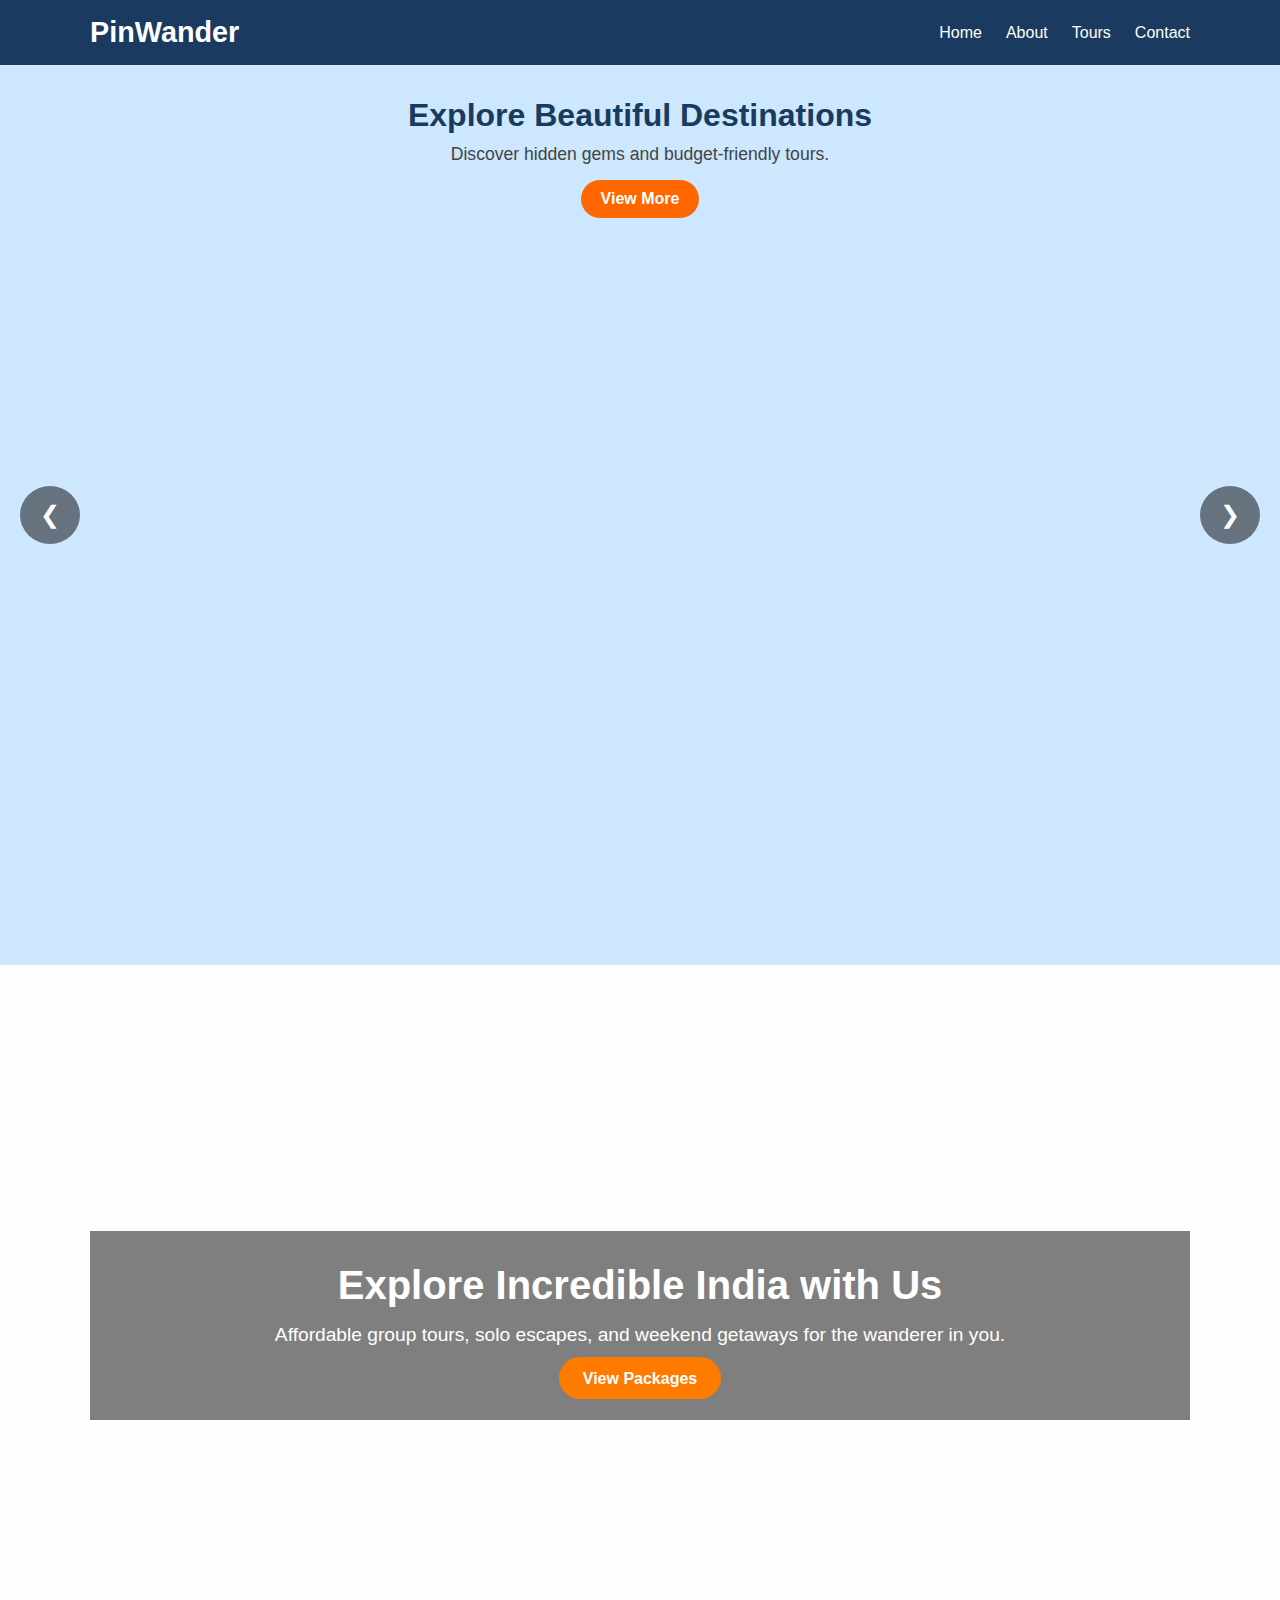
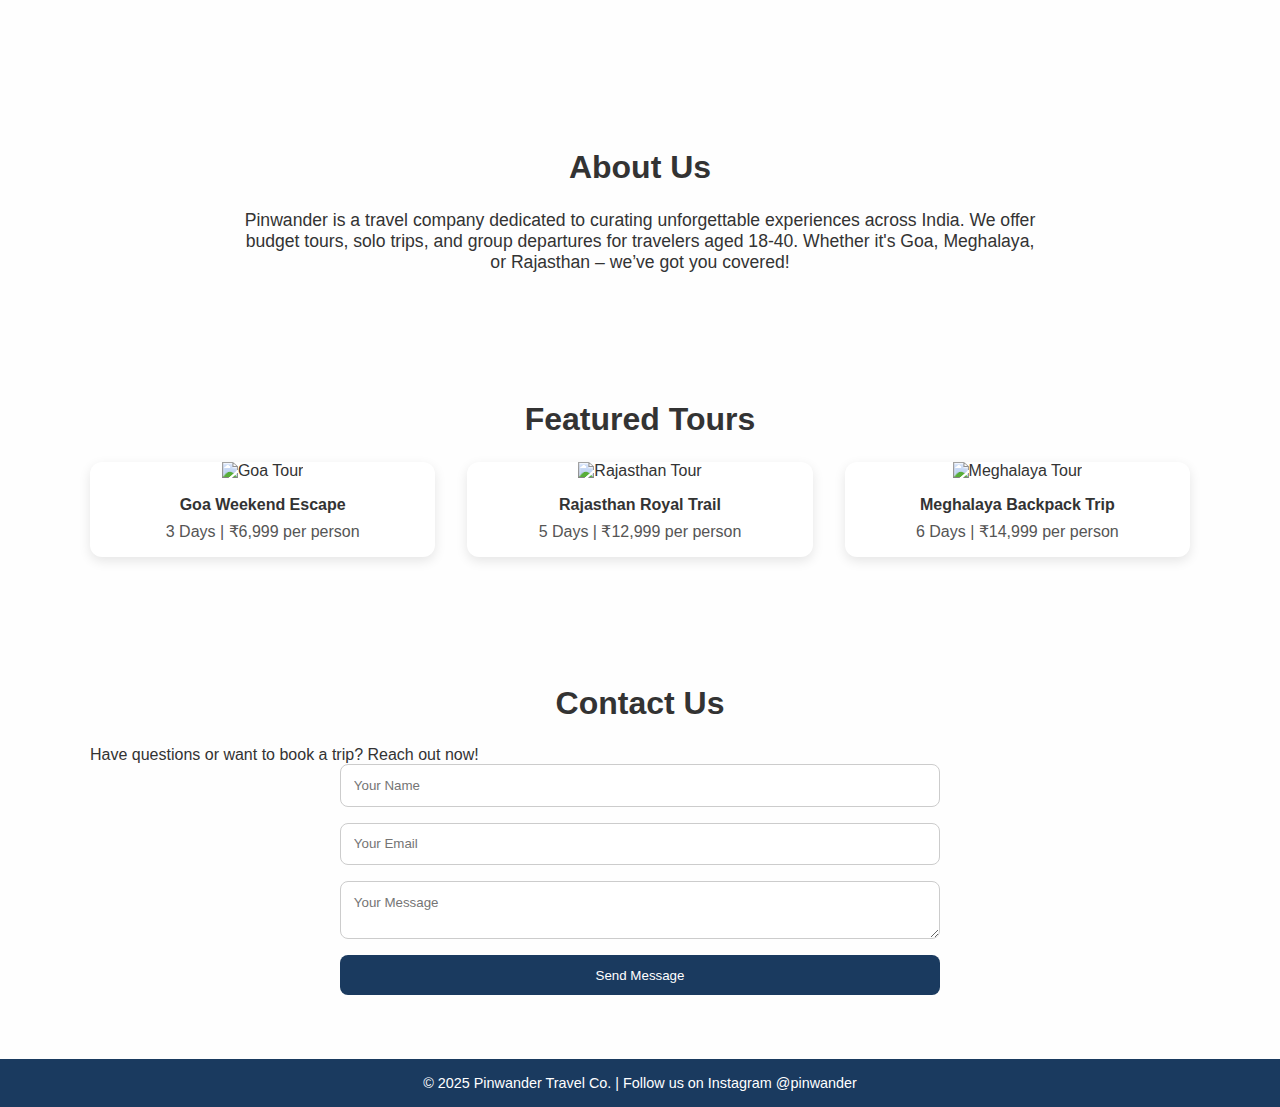
==== commit 393fd6d8: "Update index.html" ====
--- a/index.html
+++ b/index.html
@@ -23,39 +23,104 @@
     </div>
   </header>
 
+
   <div class="slider-container">
-    <div class="slider">
-      <div class="slide active">
-        <h2>Explore Beautiful Destinations</h2>
-        <p>Discover hidden gems and budget-friendly tours.</p>
-        <a href="#">View More</a>
-      </div>
-      <div class="slide">
-        <h2>Solo Women Travel</h2>
-        <p>Safe and empowering journeys designed for women.</p>
-        <a href="#">View More</a>
-      </div>
-      <div class="slide">
-        <h2>Weekend Getaways</h2>
-        <p>Quick refreshing breaks at amazing places near you.</p>
-        <a href="#">View More</a>
-      </div>
-      <div class="slide">
-        <h2>Group Departures</h2>
-        <p>Make new friends while traveling in budget groups.</p>
-        <a href="#">View More</a>
+  <div class="slider">
+    <div class="slide active">
+      <h2>Explore Beautiful Destinations</h2>
+      <p>Discover hidden gems and budget-friendly tours.</p>
+      <a href="#">View More</a>
+    </div>
+    <div class="slide">
+      <h2>Solo Women Travel</h2>
+      <p>Safe and empowering journeys designed for women.</p>
+      <a href="#">View More</a>
+    </div>
+    <div class="slide">
+      <h2>Weekend Getaways</h2>
+      <p>Quick refreshing breaks at amazing places near you.</p>
+      <a href="#">View More</a>
+    </div>
+    <div class="slide">
+      <h2>Group Departures</h2>
+      <p>Make new friends while traveling in budget groups.</p>
+      <a href="#">View More</a>
+    </div>
+  </div>
+
+  <div class="slider-arrows">
+    <button class="prev">&#10094;</button>
+    <button class="next">&#10095;</button>
+  </div>
+
+  <div class="slider-dots"></div>
+</div>
+ 
+
+  <!-- Hero Section -->
+  <section class="hero" id="home">
+    <div class="container hero-content">
+      <h2>Explore Incredible India with Us</h2>
+      <p>Affordable group tours, solo escapes, and weekend getaways for the wanderer in you.</p>
+      <a href="#tours" class="btn">View Packages</a>
+    </div>
+  </section>
+
+  <!-- About Section -->
+  <section class="about" id="about">
+    <div class="container">
+      <h3>About Us</h3>
+      <p>Pinwander is a travel company dedicated to curating unforgettable experiences across India. We offer budget tours, solo trips, and group departures for travelers aged 18-40. Whether it's Goa, Meghalaya, or Rajasthan – we’ve got you covered!</p>
+    </div>
+  </section>
+
+  <!-- Tours Section -->
+  <section class="tours" id="tours">
+    <div class="container">
+      <h3>Featured Tours</h3>
+      <div class="tour-cards">
+        <div class="card">
+          <img src="images/goa.jpg" alt="Goa Tour">
+          <h4>Goa Weekend Escape</h4>
+          <p>3 Days | ₹6,999 per person</p>
+        </div>
+        <div class="card">
+          <img src="images/rajasthan.jpg" alt="Rajasthan Tour">
+          <h4>Rajasthan Royal Trail</h4>
+          <p>5 Days | ₹12,999 per person</p>
+        </div>
+        <div class="card">
+          <img src="images/meghalaya.jpg" alt="Meghalaya Tour">
+          <h4>Meghalaya Backpack Trip</h4>
+          <p>6 Days | ₹14,999 per person</p>
+        </div>
       </div>
     </div>
+  </section>
 
-    <!-- Fixed: Proper arrow alignment -->
-    <div class="slider-arrows">
-      <button class="prev">&#10094;</button>
-      <button class="next">&#10095;</button>
+  <!-- Contact Section -->
+  <section class="contact" id="contact">
+    <div class="container">
+      <h3>Contact Us</h3>
+      <p>Have questions or want to book a trip? Reach out now!</p>
+      <form>
+        <input type="text" placeholder="Your Name" required>
+        <input type="email" placeholder="Your Email" required>
+        <textarea placeholder="Your Message" required></textarea>
+        <button type="submit">Send Message</button>
+      </form>
     </div>
+  </section>
 
-    <div class="slider-dots"></div>
-  </div>
- 
+  <!-- Footer -->
+  <footer>
+    <div class="container">
+      <p>© 2025 Pinwander Travel Co. | Follow us on Instagram @pinwander</p>
+    </div>
+  </footer>
+  <!-- Scroll to Top Button -->
+  <button id="scrollToTop" style="display:none;position:fixed;bottom:30px;right:30px;padding:10px 15px;font-size:16px;border:none;background:#ff6600;color:white;border-radius:50%;cursor:pointer;">↑</button>
+
   <script src="script.js"></script>
 </body>
 </html>
--- a/style.css
+++ b/style.css
@@ -18,7 +18,7 @@
 
 /* Navigation */
 header {
-  background: #4A90E2; /* Lighter blue */
+  background: #1a3a5f; /* Lighter blue */
   color: #fff;
   padding: 1rem 0;
   position: sticky;
@@ -65,65 +65,110 @@
   padding: 2rem;
 }
 
-/* ==== Slider Styles ==== */
-.slider-container {
-  position: relative;
+.hero h2 {
+  font-size: 2.5rem;
+  margin-bottom: 1rem;
+}
+
+.hero p {
+  font-size: 1.2rem;
+  margin-bottom: 1.5rem;
+}
+
+.btn {
+  background: #ff7b00;
+  padding: 0.8rem 1.5rem;
+  color: #fff;
+  text-decoration: none;
+  border-radius: 25px;
+  font-weight: bold;
+}
+
+/* Sections */
+section {
+  padding: 4rem 0;
+}
+
+h3 {
+  text-align: center;
+  font-size: 2rem;
+  margin-bottom: 1.5rem;
+}
+
+.about p {
+  text-align: center;
+  font-size: 1.1rem;
+  max-width: 800px;
+  margin: auto;
+}
+
+/* Tour Cards */
+.tour-cards {
+  display: grid;
+  grid-template-columns: repeat(auto-fit, minmax(280px, 1fr));
+  gap: 2rem;
+}
+
+.card {
+  background: #fff;
+  border-radius: 12px;
+  box-shadow: 0 4px 12px rgba(0,0,0,0.1);
   overflow: hidden;
-  height: 100vh;
-  background-color: #B3E5FC; /* Light blue */
-}
-
-.slider {
-  display: flex;
-  width: 400%;
-  transition: transform 0.5s ease-in-out;
-}
-
-.slide {
-  width: 100vw;
-  flex-shrink: 0;
-  padding: 2rem;
+  text-align: center;
+  padding-bottom: 1rem;
+}
+
+.card img {
+  width: 100%;
+  height: 200px;
+  object-fit: cover;
+}
+
+.card h4 {
+  margin: 1rem 0 0.5rem;
+}
+
+.card p {
+  color: #555;
+}
+
+/* Contact */
+form {
+  max-width: 600px;
+  margin: auto;
   display: flex;
   flex-direction: column;
-  justify-content: center;
-  align-items: center;
-  text-align: center;
-  background: #B3E5FC; /* Light blue */
-}
-
-/* Align Slider Arrows */
-.slider-arrows {
-  position: absolute;
-  top: 50%;
-  width: 100%;
-  display: flex;
-  justify-content: space-between;
-  transform: translateY(-50%);
-}
-
-.slider-arrows button {
-  background: rgba(0, 0, 0, 0.5);
-  color: white;
+  gap: 1rem;
+}
+
+form input, form textarea {
+  padding: 0.8rem;
+  border: 1px solid #ccc;
+  border-radius: 8px;
+}
+
+form button {
+  background: #1a3a5f;
+  color: white;
+  padding: 0.8rem;
   border: none;
-  padding: 10px 15px;
+  border-radius: 8px;
   cursor: pointer;
-  font-size: 20px;
-  border-radius: 5px;
-}
-
-.slider-arrows button:hover {
-  background: rgba(0, 0, 0, 0.7);
-}
-
-.prev {
-  margin-left: 15px;
-}
-
-.next {
-  margin-right: 15px;
-}
-
-/* Scroll to top button */
+}
+
+form button:hover {
+  background: #ff7b00;
+}
+
+/* Footer */
+footer {
+  background: #1a3a5f;
+  color: white;
+  padding: 1rem 0;
+  text-align: center;
+  font-size: 0.9rem;
+}
+
 #scrollToTop {
   display: none;
   position: fixed;
@@ -136,10 +181,92 @@
   color: white;
   border-radius: 50%;
   cursor: pointer;
+  box-shadow: 0 4px 8px rgba(0, 0, 0, 0.3);
+  transition: background-color 0.3s ease;
 }
 
 #scrollToTop:hover {
   background-color: #e65100;
+}
+
+/* ==== Slider Styles ==== */
+.slider-container {
+  position: relative;
+  overflow: hidden;
+  height: 100vh;
+  background-color: #cce7ff; /* Light blue */
+}
+
+.slider {
+  display: flex;
+  width: 400%;
+  transition: transform 0.5s ease-in-out;
+  touch-action: pan-y;
+}
+
+.slide {
+  width: 100vw;
+  flex-shrink: 0;
+  padding: 2rem;
+  box-sizing: border-box;
+  display: flex;
+  flex-direction: column;
+  justify-content: center;
+  align-items: center;
+  text-align: center;
+  background: #cce7ff; /* Light blue */
+}
+
+.slide h2 {
+  font-size: 2rem;
+  margin-bottom: 10px;
+  color: #1a3a5f;
+}
+
+.slide p {
+  font-size: 1.1rem;
+  color: #444;
+  margin-bottom: 15px;
+}
+
+.slide a {
+  background: #ff6600;
+  color: white;
+  text-decoration: none;
+  padding: 10px 20px;
+  border-radius: 25px;
+  font-weight: bold;
+  transition: background 0.3s;
+}
+
+.slide a:hover {
+  background: #e65100;
+}
+
+/* Slider Arrows */
+.slider-arrows {
+  position: absolute;
+  top: 50%;
+  width: 100%;
+  display: flex;
+  justify-content: space-between;
+  transform: translateY(-50%);
+  padding: 0 20px;
+}
+
+.prev, .next {
+  background: rgba(0, 0, 0, 0.5);
+  color: white;
+  border: none;
+  padding: 15px 20px;
+  font-size: 24px;
+  cursor: pointer;
+  border-radius: 50%;
+  transition: background 0.3s;
+}
+
+.prev:hover, .next:hover {
+  background: rgba(0, 0, 0, 0.8);
 }
 
 /* Responsive */
